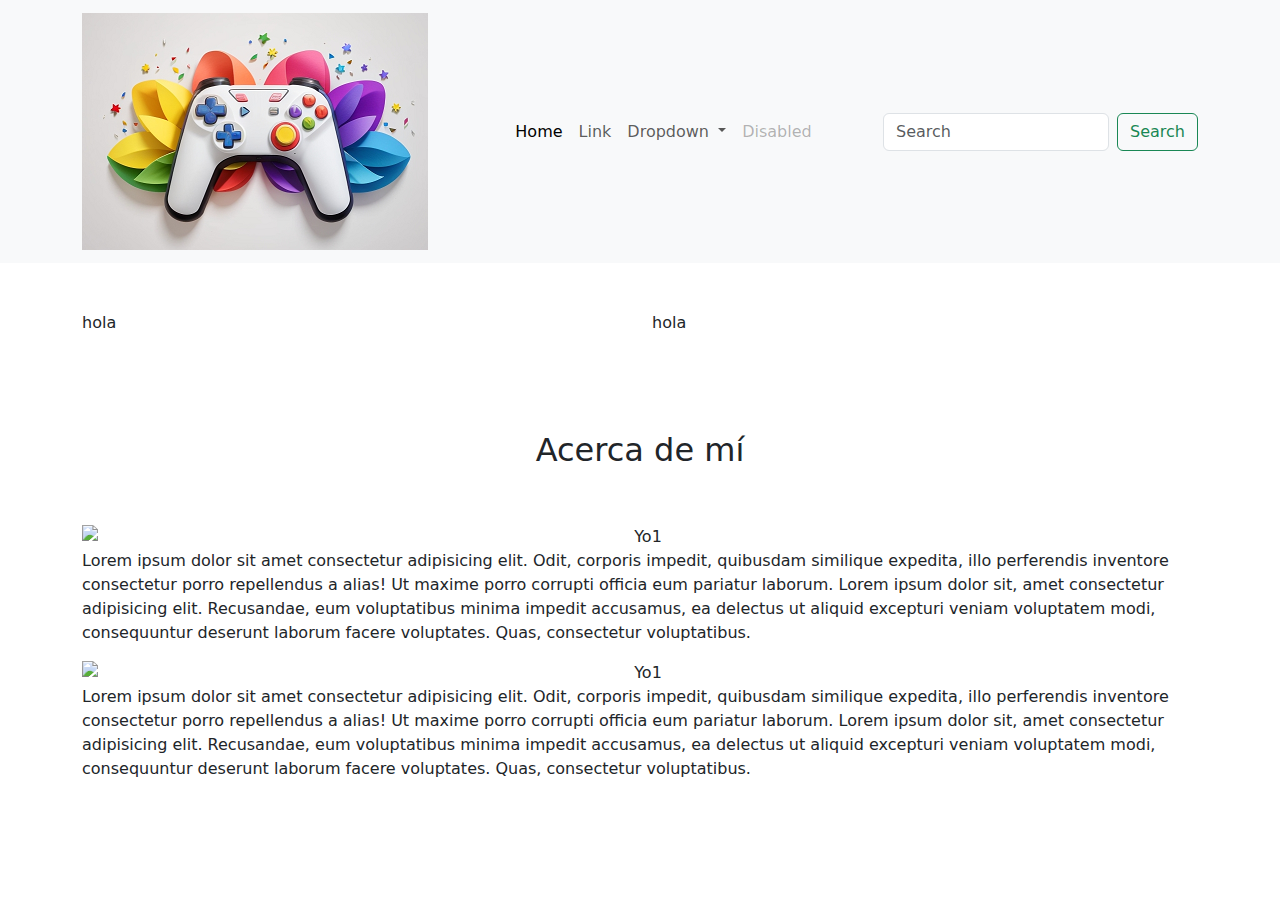
==== index.html @ 4a0eb00f "bootstrap" ====
<!DOCTYPE html>
<html lang="en">
<head>
    <meta charset="UTF-8">
    <meta name="viewport" content="width=device-width, initial-scale=1.0">
    <link rel="stylesheet" href="./CSS/bootstrap.min.css">
    <link rel="stylesheet" href="./CSS/bootstrap-icons/bootstrap-icons.min.css">
    <link rel="stylesheet" href="./AOS/aos.css">
    <link rel="stylesheet" href="./CSS/index.css">
    <title>Document</title>
</head>
<body>
    <header>
        <nav class="navbar navbar-expand-lg bg-body-tertiary">
            <div class="container">
              <a class="navbar-brand" href="#">
                <img src="./img/controller.png" alt="logo">
              </a>
              <button class="navbar-toggler" type="button" data-bs-toggle="collapse" data-bs-target="#navbarSupportedContent" aria-controls="navbarSupportedContent" aria-expanded="false" aria-label="Toggle navigation">
                <span class="navbar-toggler-icon"></span>
              </button>
              <div class="collapse navbar-collapse" id="navbarSupportedContent">
                <ul class="navbar-nav mx-auto mb-2 mb-lg-0">
                  <li class="nav-item">
                    <a class="nav-link active" aria-current="page" href="#">Home</a>
                  </li>
                  <li class="nav-item">
                    <a class="nav-link" href="#">Link</a>
                  </li>
                  <li class="nav-item dropdown">
                    <a class="nav-link dropdown-toggle" href="#" role="button" data-bs-toggle="dropdown" aria-expanded="false">
                      Dropdown
                    </a>
                    <ul class="dropdown-menu">
                      <li><a class="dropdown-item" href="#">Action</a></li>
                      <li><a class="dropdown-item" href="#">Another action</a></li>
                      <li><hr class="dropdown-divider"></li>
                      <li><a class="dropdown-item" href="#">Something else here</a></li>
                    </ul>
                  </li>
                  <li class="nav-item">
                    <a class="nav-link disabled" aria-disabled="true">Disabled</a>
                  </li>
                </ul>
                <form class="d-flex" role="search">
                  <input class="form-control me-2" type="search" placeholder="Search" aria-label="Search">
                  <button class="btn btn-outline-success" type="submit">Search</button>
                </form>
              </div>
            </div>
        </nav>
    </header>
    <main>
        <!--inicio-->
        <section class="inicio py-5">
            <div class="container">
                <div class="row">
                    <div class="col-lg-6 col-md-6 col-sm-12">hola</div>
                    <div class="col-lg-6 col-md-6 col-sm-12">hola</div>
                </div>
            </div>
        </section>
        <!--inicio-->
        <section class="acerca py-5">
            <div class="container">
                <h2 class="text-center">Acerca de mí</h2>
                <div class="row py-5">
                    <div class="col-lg-6 col-md-6 col-sm-12"></div>
                    <img src="#" class="img-fluid text-center" alt="Yo1">
                    <p>
                        Lorem ipsum dolor sit amet consectetur adipisicing elit. Odit, corporis impedit, quibusdam similique expedita, illo perferendis inventore consectetur porro repellendus a alias! Ut maxime porro corrupti officia eum pariatur laborum.
                        Lorem ipsum dolor sit, amet consectetur adipisicing elit. Recusandae, eum voluptatibus minima impedit accusamus, ea delectus ut aliquid excepturi veniam voluptatem modi, consequuntur deserunt laborum facere voluptates. Quas, consectetur voluptatibus.
                    </p>
                    <div class="col-lg-6 col-md-6 col-sm-12"></div>
                    <img src="#" class="img-fluid text-center" alt="Yo1">
                    <p>
                        Lorem ipsum dolor sit amet consectetur adipisicing elit. Odit, corporis impedit, quibusdam similique expedita, illo perferendis inventore consectetur porro repellendus a alias! Ut maxime porro corrupti officia eum pariatur laborum.
                        Lorem ipsum dolor sit, amet consectetur adipisicing elit. Recusandae, eum voluptatibus minima impedit accusamus, ea delectus ut aliquid excepturi veniam voluptatem modi, consequuntur deserunt laborum facere voluptates. Quas, consectetur voluptatibus.
                    </p>
                    <div class="col-lg-6 col-md-6 col-sm-12"></div>
                </div>
            </div>
        </section>
    </main>
    <footer></footer>
    <script src="./JS/jquery-3.7.0.min.js"></script>
    <script src="./JS/bootstrap.min.js"></script>
    <script src="./JS/myscript.js"></script>
</body>
</html>
---- CSS/index.css ----
.navbar{
    .img{
        height: 7rem;
    }
}
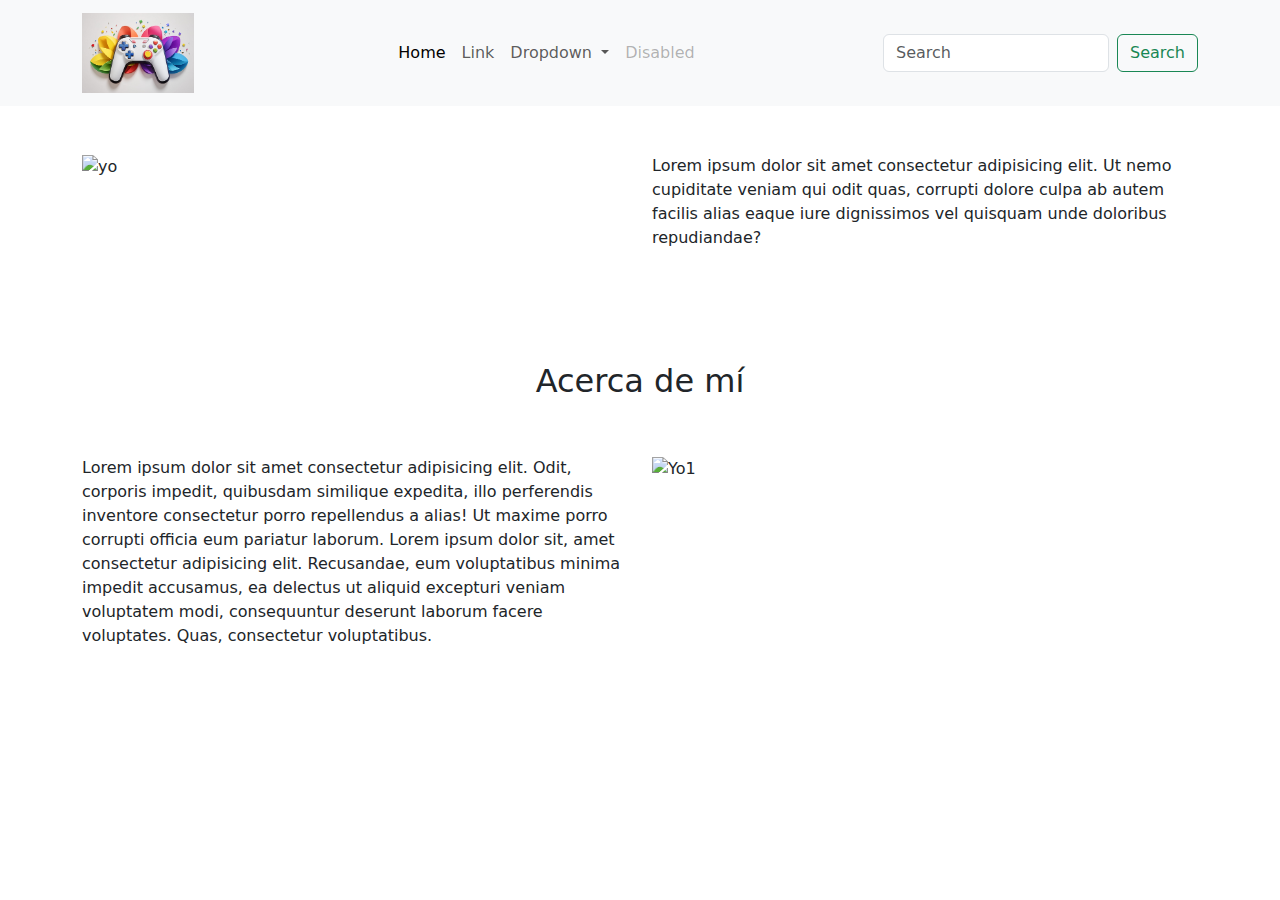
==== commit 6c9218a3: "corrigiendo texto" ====
--- a/index.html
+++ b/index.html
@@ -6,7 +6,7 @@
     <link rel="stylesheet" href="./CSS/bootstrap.min.css">
     <link rel="stylesheet" href="./CSS/bootstrap-icons/bootstrap-icons.min.css">
     <link rel="stylesheet" href="./AOS/aos.css">
-    <link rel="stylesheet" href="./CSS/index.css">
+    <link rel="stylesheet" href="./CSS/style.css">
     <title>Document</title>
 </head>
 <body>
@@ -55,8 +55,12 @@
         <section class="inicio py-5">
             <div class="container">
                 <div class="row">
-                    <div class="col-lg-6 col-md-6 col-sm-12">hola</div>
-                    <div class="col-lg-6 col-md-6 col-sm-12">hola</div>
+                    <div class="col-lg-6 col-md-6 col-sm-12">
+                        <img src="#" alt="yo">
+                    </div>
+                    <div class="col-lg-6 col-md-6 col-sm-12">
+                        <p>Lorem ipsum dolor sit amet consectetur adipisicing elit. Ut nemo cupiditate veniam qui odit quas, corrupti dolore culpa ab autem facilis alias eaque iure dignissimos vel quisquam unde doloribus repudiandae?</p>
+                    </div>
                 </div>
             </div>
         </section>
@@ -65,19 +69,16 @@
             <div class="container">
                 <h2 class="text-center">Acerca de mí</h2>
                 <div class="row py-5">
-                    <div class="col-lg-6 col-md-6 col-sm-12"></div>
-                    <img src="#" class="img-fluid text-center" alt="Yo1">
-                    <p>
-                        Lorem ipsum dolor sit amet consectetur adipisicing elit. Odit, corporis impedit, quibusdam similique expedita, illo perferendis inventore consectetur porro repellendus a alias! Ut maxime porro corrupti officia eum pariatur laborum.
-                        Lorem ipsum dolor sit, amet consectetur adipisicing elit. Recusandae, eum voluptatibus minima impedit accusamus, ea delectus ut aliquid excepturi veniam voluptatem modi, consequuntur deserunt laborum facere voluptates. Quas, consectetur voluptatibus.
-                    </p>
-                    <div class="col-lg-6 col-md-6 col-sm-12"></div>
-                    <img src="#" class="img-fluid text-center" alt="Yo1">
-                    <p>
-                        Lorem ipsum dolor sit amet consectetur adipisicing elit. Odit, corporis impedit, quibusdam similique expedita, illo perferendis inventore consectetur porro repellendus a alias! Ut maxime porro corrupti officia eum pariatur laborum.
-                        Lorem ipsum dolor sit, amet consectetur adipisicing elit. Recusandae, eum voluptatibus minima impedit accusamus, ea delectus ut aliquid excepturi veniam voluptatem modi, consequuntur deserunt laborum facere voluptates. Quas, consectetur voluptatibus.
-                    </p>
-                    <div class="col-lg-6 col-md-6 col-sm-12"></div>
+                    <div class="col-lg-6 col-md-6 col-sm-12">
+                        <p>
+                            Lorem ipsum dolor sit amet consectetur adipisicing elit. Odit, corporis impedit, quibusdam similique expedita, illo perferendis inventore consectetur porro repellendus a alias! Ut maxime porro corrupti officia eum pariatur laborum.
+                            Lorem ipsum dolor sit, amet consectetur adipisicing elit. Recusandae, eum voluptatibus minima impedit accusamus, ea delectus ut aliquid excepturi veniam voluptatem modi, consequuntur deserunt laborum facere voluptates. Quas, consectetur voluptatibus.
+                        </p>
+                    </div>
+                    <div class="col-lg-6 col-md-6 col-sm-12">
+                        <img src="#" class="img-fluid text-center" alt="Yo1">
+                    </div>
+                    
                 </div>
             </div>
         </section>
--- a/CSS/style.css
+++ b/CSS/style.css
@@ -0,0 +1,4 @@
+.navbar img{
+    height: 5rem;
+    width: 7rem;
+}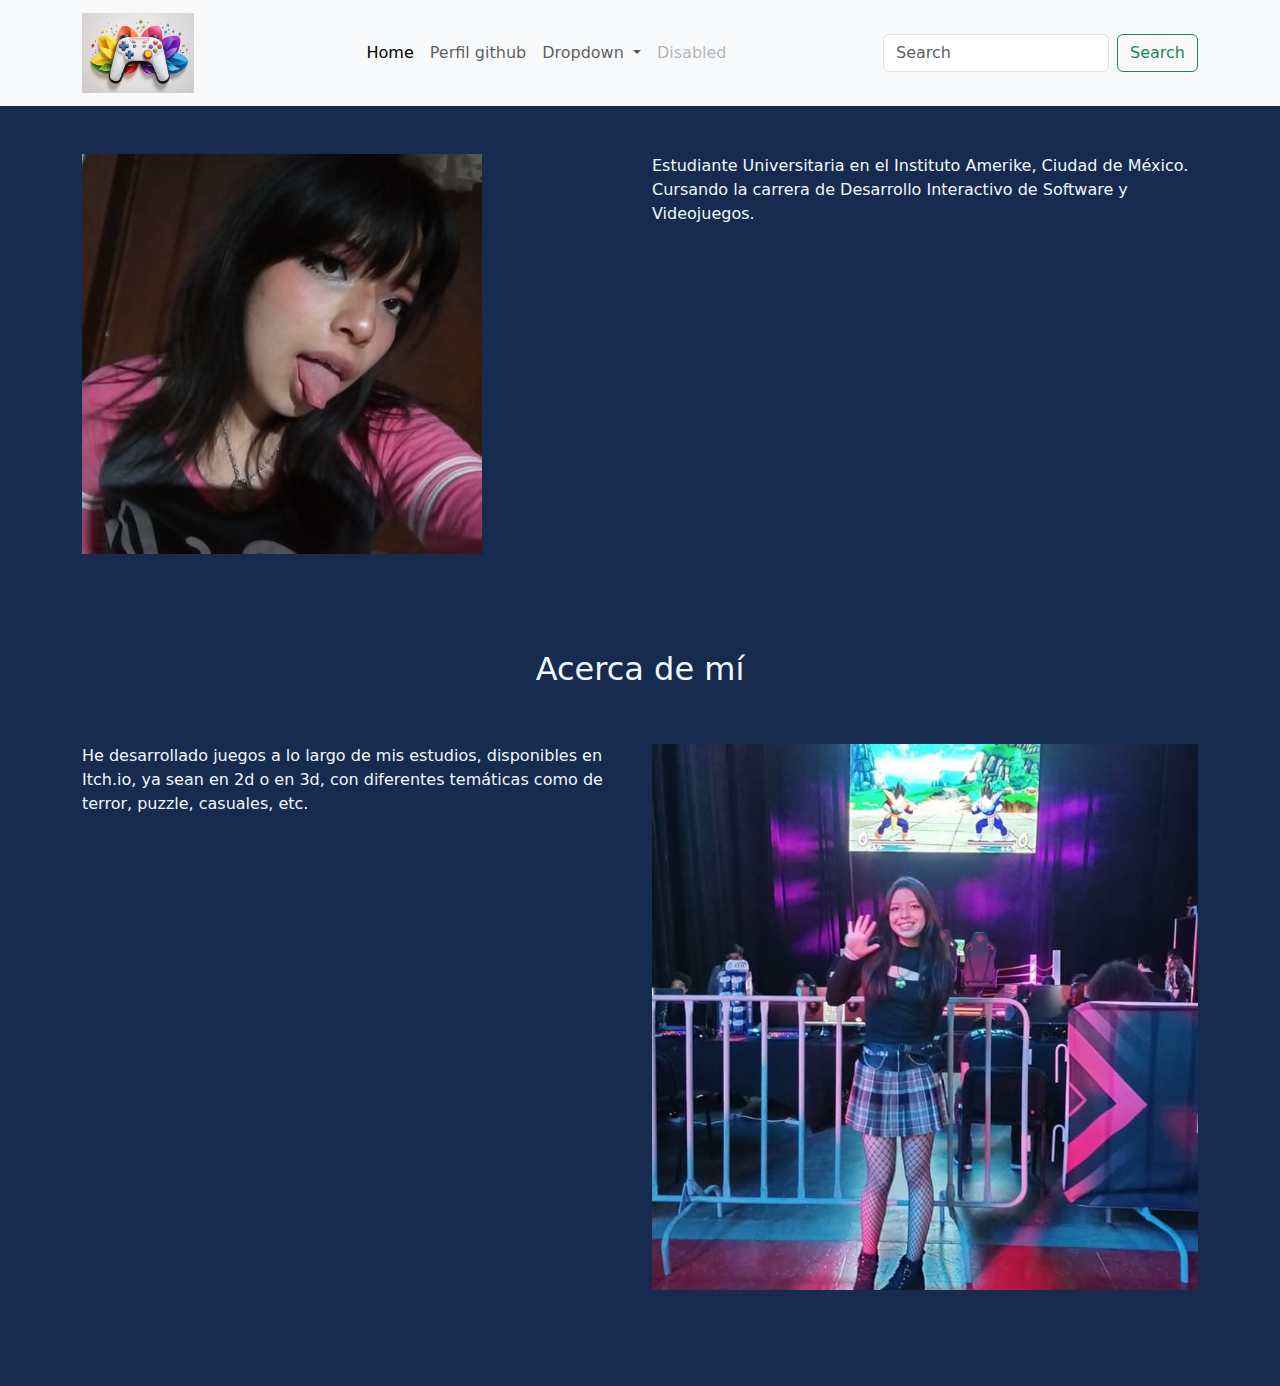
==== commit cbf9e3af: "Portafolio" ====
--- a/index.html
+++ b/index.html
@@ -25,7 +25,7 @@
                     <a class="nav-link active" aria-current="page" href="#">Home</a>
                   </li>
                   <li class="nav-item">
-                    <a class="nav-link" href="#">Link</a>
+                    <a class="nav-link" href="https://greyslor.github.io/Greyslor/">Perfil github</a>
                   </li>
                   <li class="nav-item dropdown">
                     <a class="nav-link dropdown-toggle" href="#" role="button" data-bs-toggle="dropdown" aria-expanded="false">
@@ -56,10 +56,12 @@
             <div class="container">
                 <div class="row">
                     <div class="col-lg-6 col-md-6 col-sm-12">
-                        <img src="#" alt="yo">
+                        <img src="./img/greys.jpg" alt="yo">
                     </div>
                     <div class="col-lg-6 col-md-6 col-sm-12">
-                        <p>Lorem ipsum dolor sit amet consectetur adipisicing elit. Ut nemo cupiditate veniam qui odit quas, corrupti dolore culpa ab autem facilis alias eaque iure dignissimos vel quisquam unde doloribus repudiandae?</p>
+                        <p>Estudiante Universitaria en el Instituto Amerike, Ciudad de México. Cursando la carrera de 
+                          Desarrollo Interactivo de Software y Videojuegos.
+                        </p>
                     </div>
                 </div>
             </div>
@@ -71,12 +73,12 @@
                 <div class="row py-5">
                     <div class="col-lg-6 col-md-6 col-sm-12">
                         <p>
-                            Lorem ipsum dolor sit amet consectetur adipisicing elit. Odit, corporis impedit, quibusdam similique expedita, illo perferendis inventore consectetur porro repellendus a alias! Ut maxime porro corrupti officia eum pariatur laborum.
-                            Lorem ipsum dolor sit, amet consectetur adipisicing elit. Recusandae, eum voluptatibus minima impedit accusamus, ea delectus ut aliquid excepturi veniam voluptatem modi, consequuntur deserunt laborum facere voluptates. Quas, consectetur voluptatibus.
+                            He desarrollado juegos a lo largo de mis estudios, disponibles en Itch.io, ya sean en 2d o en 3d, 
+                            con diferentes temáticas como de terror, puzzle, casuales, etc.
                         </p>
                     </div>
                     <div class="col-lg-6 col-md-6 col-sm-12">
-                        <img src="#" class="img-fluid text-center" alt="Yo1">
+                        <img src="./img/crazy.jpg" class="img-fluid text-center" alt="Yo1">
                     </div>
                     
                 </div>
--- a/CSS/style.css
+++ b/CSS/style.css
@@ -1,4 +1,16 @@
 .navbar img{
     height: 5rem;
     width: 7rem;
-}+}
+
+body {
+    background-color: #162b4e;
+}
+
+p {
+    color: aliceblue;
+}
+
+h2{
+    color: aliceblue;
+}
